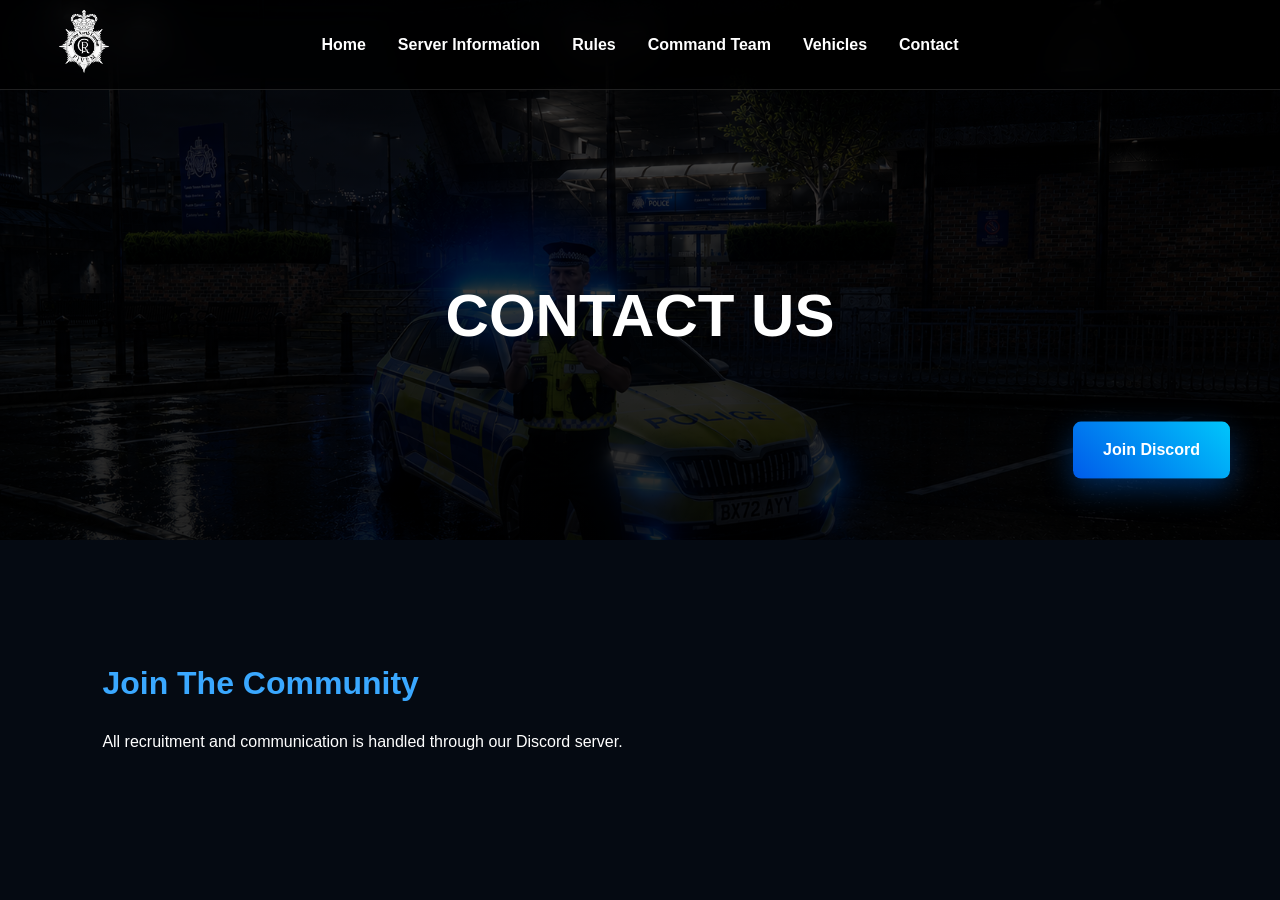
==== pages/contact.html @ 70a2c92d "Add files via upload" ====
<!DOCTYPE html>
<html>

<head>

<title>Contact | SNLM Police</title>

<link rel="stylesheet" href="../css/style.css">

</head>


<body>


<header>

<div class="logo">
<img src="../assets/logo/logo.png">
</div>


<nav>

<a href="../index.html">Home</a>
<a href="server-information.html">Server Information</a>
<a href="rules.html">Rules</a>
<a href="command-team.html">Command Team</a>
<a href="vehicles.html">Vehicles</a>
<a href="contact.html">Contact</a>

</nav>


</header>




<section class="page-hero contact-bg">


<h1>
Contact Us
</h1>


</section>




<section class="content">


<h2>
Join The Community
</h2>


<p>
All recruitment and communication is handled through our Discord server.
</p>


<br>


<a class="join-btn"
href="https://discord.gg/M2RrcZ8p5r">

Join Discord

</a>



</section>



</body>

</html>
---- css/style.css ----
/* =====================================================
   SERVING NORTH LONDON METROPOLITAN POLICE WEBSITE
   MAIN STYLESHEET
   ===================================================== */


/* RESET */

*{

margin:0;
padding:0;
box-sizing:border-box;

font-family:
"Segoe UI",
Arial,
sans-serif;

}



html{

scroll-behavior:smooth;

}



body{

background:#050a12;

color:white;

overflow-x:hidden;

animation:fadePage .8s ease;


}



/* PAGE LOAD */

@keyframes fadePage{


from{

opacity:0;

transform:translateY(15px);

}


to{

opacity:1;

transform:translateY(0);

}


}





/* =====================================================
   NAVIGATION
   ===================================================== */


header{


position:fixed;


top:0;

left:0;


width:100%;


height:90px;


background:

rgba(0,0,0,.72);


backdrop-filter:

blur(18px);



border-bottom:

1px solid rgba(255,255,255,.12);



z-index:999;


}



/* LOGO LEFT */

.logo{


position:absolute;


left:50px;


top:50%;


transform:translateY(-50%);


}



.logo img{


height:70px;


transition:.4s;


}



.logo img:hover{


transform:scale(1.1);


}



/* NAV CENTRE */

nav{


position:absolute;


left:50%;


top:50%;


transform:

translate(-50%,-50%);



display:flex;


gap:32px;


align-items:center;


}



nav a{


color:white;


text-decoration:none;


font-weight:600;


font-size:16px;


position:relative;


transition:.3s;


}



nav a:hover{


color:#2ea3ff;


}



nav a::after{


content:"";


position:absolute;


bottom:-8px;


left:0;


height:2px;


width:0;


background:#2ea3ff;


transition:.3s;


}



nav a:hover::after{


width:100%;


}





/* JOIN BUTTON */

.join-btn{


position:absolute;


right:50px;


top:50%;


transform:translateY(-50%);



padding:14px 30px;


border-radius:8px;


background:

linear-gradient(

45deg,

#005bea,

#00c6fb

);



color:white;


text-decoration:none;


font-weight:bold;


transition:.35s;


box-shadow:

0 10px 30px rgba(0,120,255,.35);


}



.join-btn:hover{


transform:

translateY(-50%)

scale(1.08);


}






/* =====================================================
   HERO
   ===================================================== */



.hero{


height:100vh;


display:flex;


align-items:center;


justify-content:center;


text-align:center;



background:


linear-gradient(

rgba(0,0,0,.6),

rgba(0,0,0,.85)

),


url("../assets/backgrounds/home.jpg");



background-size:cover;


background-position:center;


}



.hero-content{


animation:

slideUp 1s ease;


}




.hero h1{


font-size:

clamp(40px,6vw,75px);



text-transform:uppercase;


letter-spacing:3px;


}



.hero p{


margin-top:20px;


font-size:22px;


}




.buttons{


margin-top:40px;


}



.buttons a{


display:inline-block;


margin:10px;


padding:15px 35px;


background:

linear-gradient(

45deg,

#005bea,

#00c6fb

);



border-radius:8px;


color:white;


text-decoration:none;


font-weight:bold;


transition:.35s;


}



.buttons a:hover{


transform:

translateY(-6px);


}






@keyframes slideUp{


from{

opacity:0;

transform:translateY(50px);

}


to{

opacity:1;

transform:translateY(0);

}


}






/* =====================================================
   PAGE HEADERS
   ===================================================== */



.page-hero{


height:60vh;


display:flex;


justify-content:center;


align-items:center;


text-align:center;


padding-top:90px;


}



.page-hero h1{


font-size:

clamp(35px,5vw,60px);


text-transform:uppercase;


}




.server-bg{


background:

linear-gradient(

rgba(0,0,0,.7),

rgba(0,0,0,.85)

),

url("../assets/backgrounds/server.jpg");

background-size:cover;


}



.command-bg{


background:

linear-gradient(

rgba(0,0,0,.7),

rgba(0,0,0,.85)

),

url("../assets/backgrounds/command.jpg");

background-size:cover;


}



.vehicle-bg{


background:

linear-gradient(

rgba(0,0,0,.7),

rgba(0,0,0,.85)

),

url("../assets/backgrounds/vehicles.jpg");

background-size:cover;


}



.contact-bg{


background:

linear-gradient(

rgba(0,0,0,.7),

rgba(0,0,0,.85)

),

url("../assets/backgrounds/contact.jpg");

background-size:cover;


}







/* =====================================================
   CONTENT
   ===================================================== */



.content{


padding:

80px 8%;



line-height:1.8;


}




.content h2{


color:#3aa8ff;


font-size:32px;


margin:

35px 0 15px;


}





.content ul{


margin-left:35px;


}





/* =====================================================
   CARDS
   ===================================================== */



.features,
.team-grid{


display:flex;


justify-content:center;


align-items:center;


gap:35px;


flex-wrap:wrap;


padding:

70px 40px;


}




.card{


width:320px;


padding:35px;


background:

linear-gradient(

145deg,

#111d30,

#070d17

);



border-radius:15px;



border:

1px solid rgba(255,255,255,.12);



text-align:center;


transition:.4s;


}



.card:hover{


transform:

translateY(-12px);


border-color:#2ea3ff;



box-shadow:

0 20px 50px rgba(0,120,255,.25);


}




.card h2{


color:#3aa8ff;


margin-bottom:15px;


}







/* =====================================================
   IMAGES
   ===================================================== */


.profile{


width:160px;


height:160px;


border-radius:50%;


object-fit:cover;


border:

3px solid #2ea3ff;


}



.vehicle{


width:100%;


height:200px;


object-fit:contain;


}






/* =====================================================
   FOOTER
   ===================================================== */


footer{


padding:30px;


background:#02050a;


text-align:center;


}







/* =====================================================
   MOBILE
   ===================================================== */


@media(max-width:950px){



header{


height:auto;


padding:20px;


display:flex;


flex-direction:column;


gap:20px;


}



.logo{


position:static;


transform:none;


}



nav{


position:static;


transform:none;


display:flex;


flex-wrap:wrap;


justify-content:center;


gap:18px;


}



.join-btn{


position:static;


transform:none;


width:100%;


text-align:center;


}



.hero h1{


font-size:38px;


}



.hero p{


font-size:17px;


padding:0 20px;


}



.features,
.team-grid{


padding:40px 20px;


}



.card{


width:100%;


}



.content{


padding:

50px 25px;


}


}
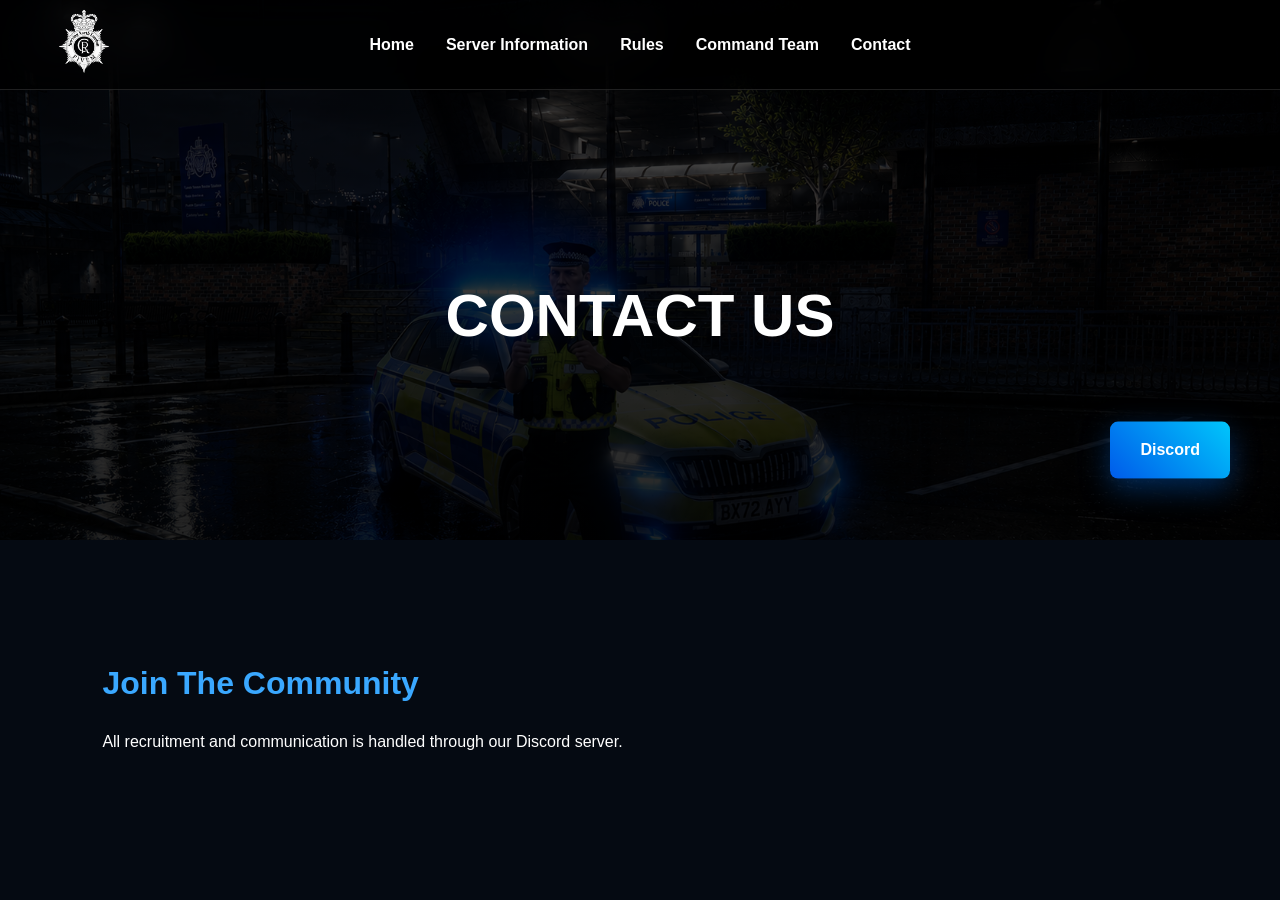
==== commit 5a76a3b3: "Update contact.html" ====
--- a/pages/contact.html
+++ b/pages/contact.html
@@ -3,10 +3,10 @@
 
 <head>
 
-<title>Contact | SNLM Police</title>
+<title>Contact | Serving North London</title>
 
 <link rel="stylesheet" href="../css/style.css">
-
+  
 </head>
 
 
@@ -26,7 +26,6 @@
 <a href="server-information.html">Server Information</a>
 <a href="rules.html">Rules</a>
 <a href="command-team.html">Command Team</a>
-<a href="vehicles.html">Vehicles</a>
 <a href="contact.html">Contact</a>
 
 </nav>
@@ -69,7 +68,7 @@
 <a class="join-btn"
 href="https://discord.gg/M2RrcZ8p5r">
 
-Join Discord
+Discord
 
 </a>
 
@@ -81,4 +80,4 @@
 
 </body>
 
-</html>+</html>
